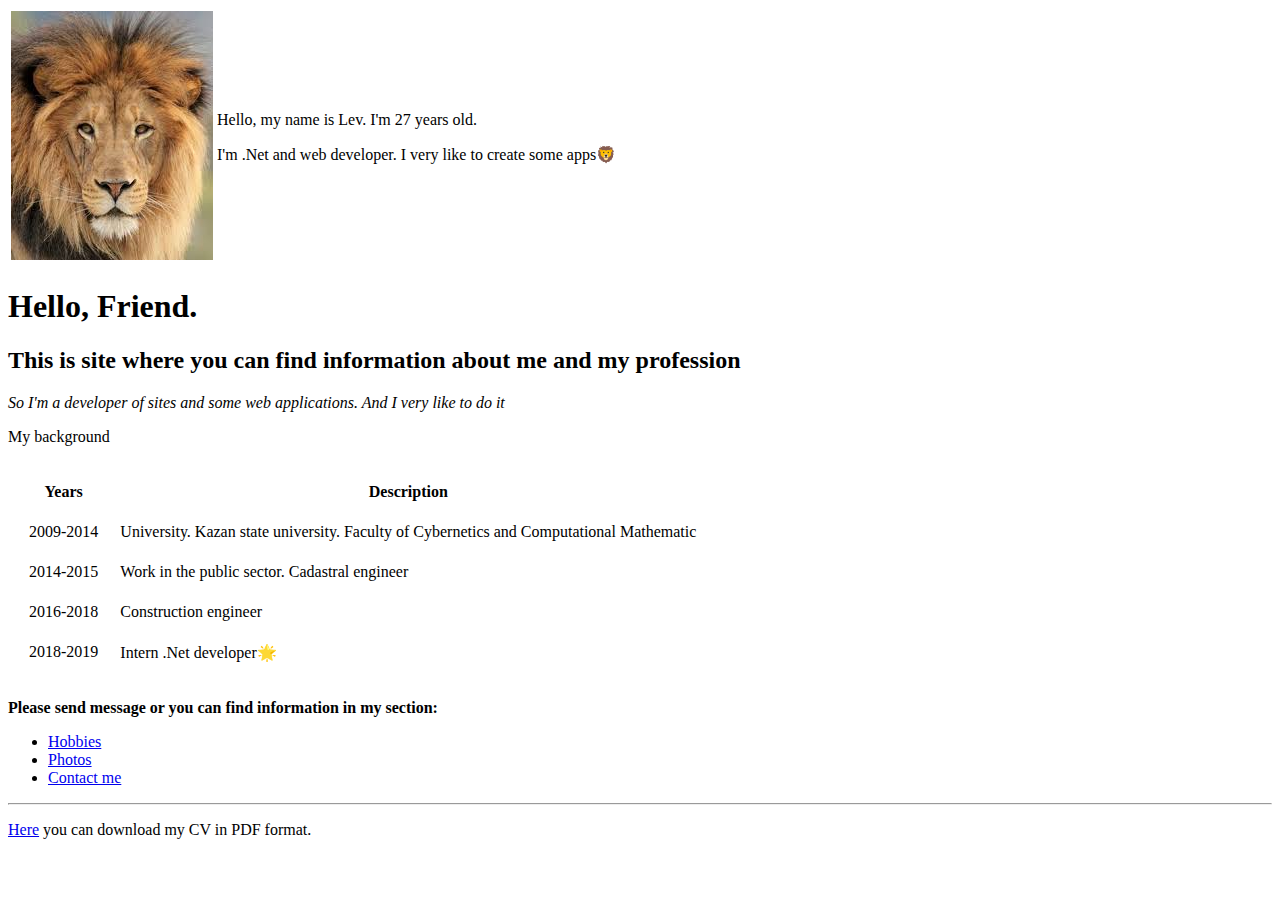
==== index.html @ 4eacdcfb "Add initial CV website files" ====
<!DOCTYPE html>
<html lang="en" dir="ltr">
  <head>
    <meta charset="utf-8">
    <meta name="description" content="Hello. It's personal site of Lev. You can find any information about me and have to contact. Welcome." />
    <meta name="author" content="Lev Mosolov" />
    <title>😼 Lev</title>
  </head>
  <body>
    <table>
      <tr>
        <td><img src="images/lion.jpeg" alt="Lev Mosolov photo"></td>
        <td>
          <p>Hello, my name is Lev. I'm 27 years old.</p>
          <p>I'm .Net and web developer. I very like to create some apps🦁</p>
        </td>
      </tr>
    </table>

<h1>Hello, Friend.</h1>
<h2>This is site where you can find information about me and my profession</h2>
<p><em>So I'm a developer of sites and some web applications. And I very like to do it</em></p>

<!-- This is table of description of my life section-->
<p>My background<br />
  <table cellspacing="20">
    <thead>
      <tr>
        <th>Years</th>
        <th>Description</th>
      </tr>
    </thead>
    <tbody>
      <tr>
        <td>
          2009-2014
        </td>
        <td>University. Kazan state university. Faculty of Cybernetics and Computational Mathematic</td>
      </tr>
      <tr>
        <td>2014-2015</td>
        <td>Work in the public sector. Cadastral engineer</td>
      </tr>
      <tr>
        <td>2016-2018</td>
        <td>Construction engineer</td>
      </tr>
      <tr>
        <td>2018-2019</td>
        <td>Intern .Net developer🌟</td>
      </tr>
    </tbody>
    <tfoot>

    </tfoot>
  </table>
</p>

<p><strong>Please send message or you can find information in my section:</strong></p>
<ul>
  <li><a href="hobbies.html">Hobbies</a></li>
  <li><a href="photos.html">Photos</a></li>
  <li><a href="contact.html">Contact me</a></li>
</ul>
<hr>

<p>
  <a download href="https://s3.amazonaws.com/scschoolfiles/112/j-r-r-tolkien-lord-of-the-rings-01-the-fellowship-of-the-ring-retail-pdf.pdf">Here</a> you can download my CV in PDF format.
</p>
  </body>
</html>
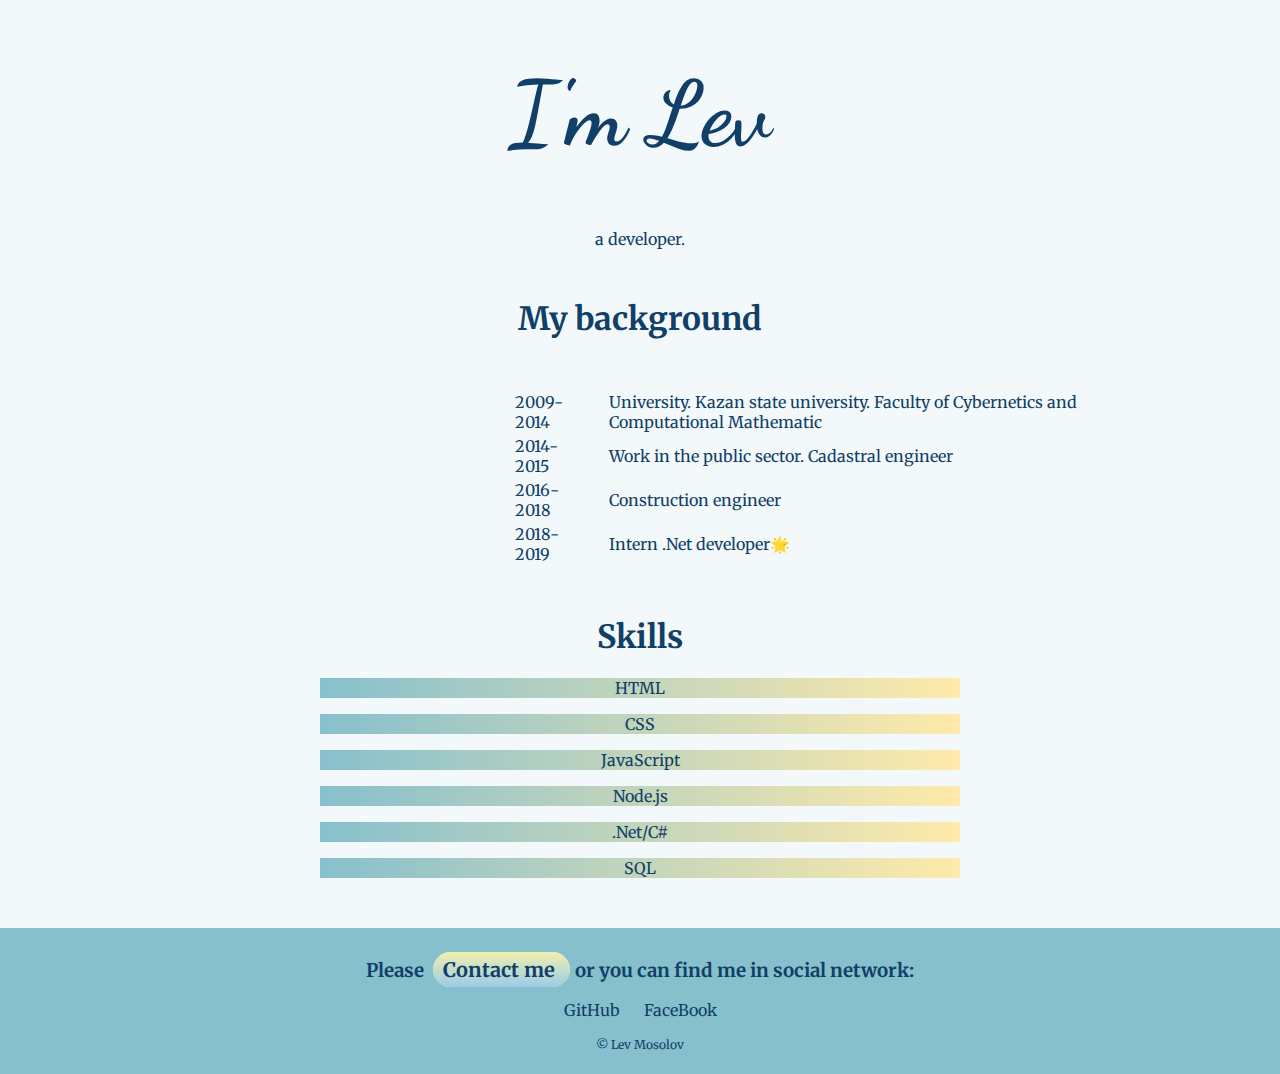
==== commit 9661a4f5: "new release" ====
--- a/index.html
+++ b/index.html
@@ -1,71 +1,87 @@
-<!DOCTYPE html>
-<html lang="en" dir="ltr">
-  <head>
-    <meta charset="utf-8">
-    <meta name="description" content="Hello. It's personal site of Lev. You can find any information about me and have to contact. Welcome." />
-    <meta name="author" content="Lev Mosolov" />
-    <title>😼 Lev</title>
-  </head>
-  <body>
-    <table>
-      <tr>
-        <td><img src="images/lion.jpeg" alt="Lev Mosolov photo"></td>
-        <td>
-          <p>Hello, my name is Lev. I'm 27 years old.</p>
-          <p>I'm .Net and web developer. I very like to create some apps🦁</p>
-        </td>
-      </tr>
-    </table>
-
-<h1>Hello, Friend.</h1>
-<h2>This is site where you can find information about me and my profession</h2>
-<p><em>So I'm a developer of sites and some web applications. And I very like to do it</em></p>
-
-<!-- This is table of description of my life section-->
-<p>My background<br />
-  <table cellspacing="20">
-    <thead>
-      <tr>
-        <th>Years</th>
-        <th>Description</th>
-      </tr>
-    </thead>
-    <tbody>
-      <tr>
-        <td>
-          2009-2014
-        </td>
-        <td>University. Kazan state university. Faculty of Cybernetics and Computational Mathematic</td>
-      </tr>
-      <tr>
-        <td>2014-2015</td>
-        <td>Work in the public sector. Cadastral engineer</td>
-      </tr>
-      <tr>
-        <td>2016-2018</td>
-        <td>Construction engineer</td>
-      </tr>
-      <tr>
-        <td>2018-2019</td>
-        <td>Intern .Net developer🌟</td>
-      </tr>
-    </tbody>
-    <tfoot>
-
-    </tfoot>
-  </table>
-</p>
-
-<p><strong>Please send message or you can find information in my section:</strong></p>
-<ul>
-  <li><a href="hobbies.html">Hobbies</a></li>
-  <li><a href="photos.html">Photos</a></li>
-  <li><a href="contact.html">Contact me</a></li>
-</ul>
-<hr>
-
-<p>
-  <a download href="https://s3.amazonaws.com/scschoolfiles/112/j-r-r-tolkien-lord-of-the-rings-01-the-fellowship-of-the-ring-retail-pdf.pdf">Here</a> you can download my CV in PDF format.
-</p>
-  </body>
-</html>
+<!DOCTYPE html>
+<html lang="en" dir="ltr">
+
+<head>
+  <meta charset="utf-8">
+  <meta name="description" content="Hello. It's personal site of Lev. You can find any information about me and have to contact. Welcome." />
+  <meta name="author" content="Lev Mosolov" />
+  <title>😼 Lev</title>
+
+  <link rel="stylesheet" href="css/style.css">
+  <link rel="apple-touch-icon" sizes="180x180" href="favicons/apple-touch-icon.png">
+  <link rel="icon" type="image/png" sizes="32x32" href="favicons/favicon-32x32.png">
+  <link rel="icon" type="image/png" sizes="16x16" href="favicons/favicon-16x16.png">
+  <link rel="manifest" href="favicons/site.webmanifest">
+  <link rel="mask-icon" href="favicons/safari-pinned-tab.svg" color="#5bbad5">
+  <link href="https://fonts.googleapis.com/css?family=Gugi|Merriweather" rel="stylesheet">
+  <link href="https://fonts.googleapis.com/css?family=Dancing+Script" rel="stylesheet">
+  <meta name="msapplication-TileColor" content="#da532c">
+  <meta name="theme-color" content="#ffffff">
+</head>
+
+
+<!-- ================      PRESENTATION ABOUT ME           ========================= -->
+
+
+<body>
+  <div class="whoIam">
+    <h1> I'm Lev</h1>
+    <p>a developer.</p>
+  </div>
+
+
+  <!-- ===========     BACKGROUND ============================== -->
+
+
+  <h1>My background</h1>
+  <div class="background">
+
+    <table>
+      <tr>
+        <td>2009-2014</td>
+        <td id="tabledefinition">University. Kazan state university. Faculty of Cybernetics and Computational Mathematic</td>
+      </tr>
+      <tr>
+        <td>2014-2015</td>
+        <td id="tabledefinition">Work in the public sector. Cadastral engineer</td>
+      </tr>
+      <tr>
+        <td>2016-2018</td>
+        <td id="tabledefinition">Construction engineer</td>
+      </tr>
+      <tr>
+        <td>2018-2019</td>
+        <td id="tabledefinition">Intern .Net developer🌟</td>
+      </tr>
+    </table>
+  </div>
+
+
+
+  <!-- ================      SKILLS           ========================= -->
+
+  <div class="skills">
+    <h1>Skills</h1>
+    <p>HTML</p>
+    <p>CSS</p>
+    <p>JavaScript</p>
+    <p>Node.js</p>
+    <p>.Net/C#</p>
+    <p>SQL</p>
+  </div>
+
+
+  <!-- ================      UNDER           ========================= -->
+  <div class="footer">
+
+    <h3>Please <a class="butn" href="mailto:levmosolov8@gmail.com">Contact me </a>or you can find me in social network:</h3>
+    <div class="footerref">
+      <a href="https://github.com/LevMosolov">GitHub</a>
+      <a href="https://www.facebook.com/lev.mosolov?ref=bookmarks">FaceBook</a>
+    </div>
+
+    <p class="copyright">© Lev Mosolov</p>
+  </div>
+</body>
+
+</html>
--- a/css/style.css
+++ b/css/style.css
@@ -0,0 +1,97 @@
+body {
+  text-align: center;
+  color: #113f67;
+  background-color: #f3f9fb;
+  font-family: 'Merriweather', serif;
+  margin: 0px;
+}
+
+
+
+/**********************   whoIam   ****************************/
+.whoIam{
+  margin: 50px auto 50px auto;
+}
+.whoIam h1{
+  font-size: 5.625rem;
+  font-family: 'Dancing Script', cursive;
+}
+
+
+
+/**********************   BACKGROUND   ****************************/
+.background{
+  width: 50%;
+  margin-top: 50px;
+  margin-left: 40%;
+  margin-bottom: 50px;
+  text-align: left;
+}
+
+#tabledefinition{
+  padding-left: 20px;
+}
+/**********************   SKILLS   ****************************/
+.skills{
+  width: 50%;
+  margin: 50px auto 50px auto;
+}
+.skills p{
+  background: -webkit-gradient(linear,left top,right top,from(#87c0cd),to(#ffeaaa));
+}
+
+/**********************   FOOTER   ****************************/
+.footer{
+  color: #113f67;
+  background-color: #87c0cd;
+  margin-bottom: 0px;
+
+  padding: 10px 0 10px;
+
+}
+
+.footer a{
+  color: #113f67;
+
+  text-decoration: none;
+}
+.footerref a{
+  margin: 0 10px;
+}
+.footerref a:hover{
+  color: #f3f9fb;
+}
+
+.butn {
+  background: #f0f0af;
+  background-image: -webkit-linear-gradient(top, #f0f0af, #9dcbe8);
+  background-image: -moz-linear-gradient(top, #f0f0af, #9dcbe8);
+  background-image: -ms-linear-gradient(top, #f0f0af, #9dcbe8);
+  background-image: -o-linear-gradient(top, #f0f0af, #9dcbe8);
+  background-image: linear-gradient(to bottom, #f0f0af, #9dcbe8);
+  -webkit-border-radius: 28;
+  -moz-border-radius: 28;
+  border-radius: 28px;
+  font-family: 'Merriweather', serif;
+  color: #ffffff;
+  font-size: 20px;
+  padding: 5px 10px 5px 10px;
+  margin: 0px 5px 0px 5px;
+  text-decoration: none;
+}
+
+
+.butn:hover {
+  background: #dbe687;
+  background-image: -webkit-linear-gradient(top, #dbe687, #dec89b);
+  background-image: -moz-linear-gradient(top, #dbe687, #dec89b);
+  background-image: -ms-linear-gradient(top, #dbe687, #dec89b);
+  background-image: -o-linear-gradient(top, #dbe687, #dec89b);
+  background-image: linear-gradient(to bottom, #dbe687, #dec89b);
+  text-decoration: none;
+}
+
+.copyright{
+  padding-top: 5px;
+  font-size: 0.75em;
+}
